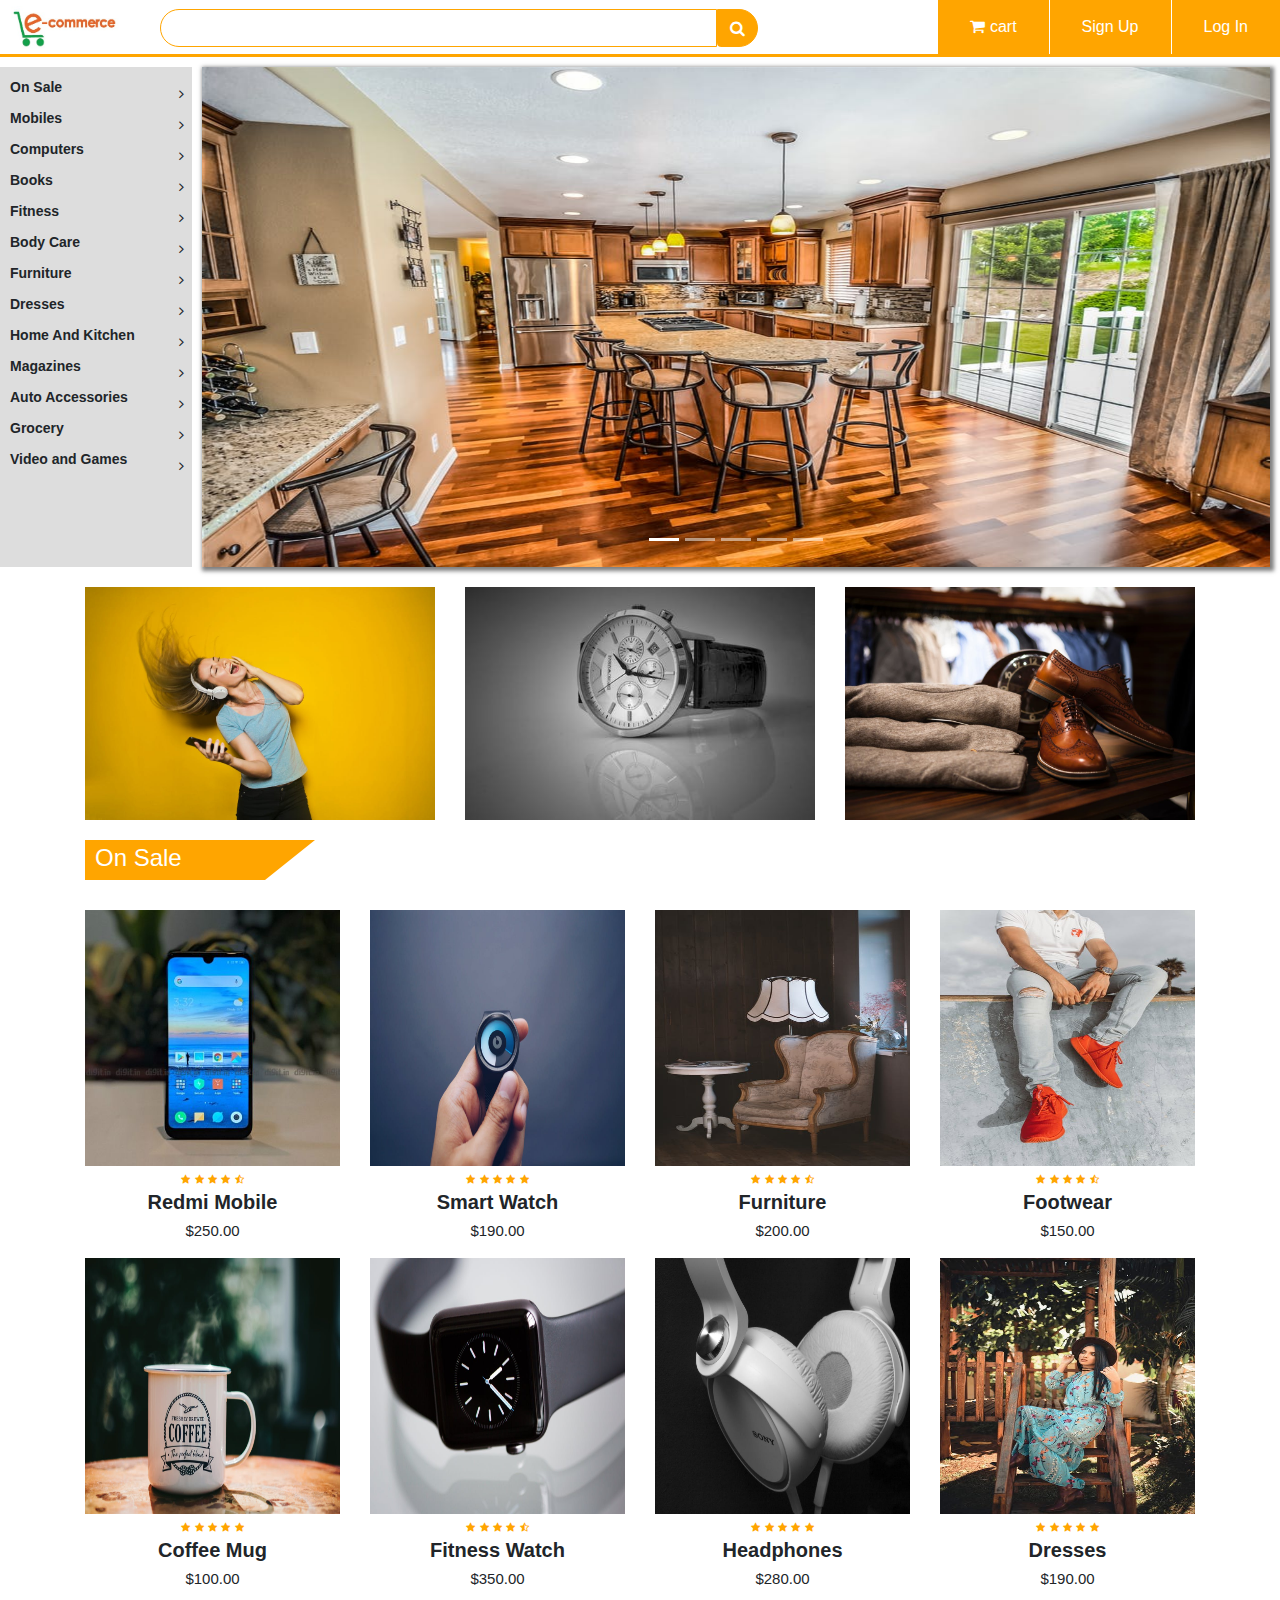
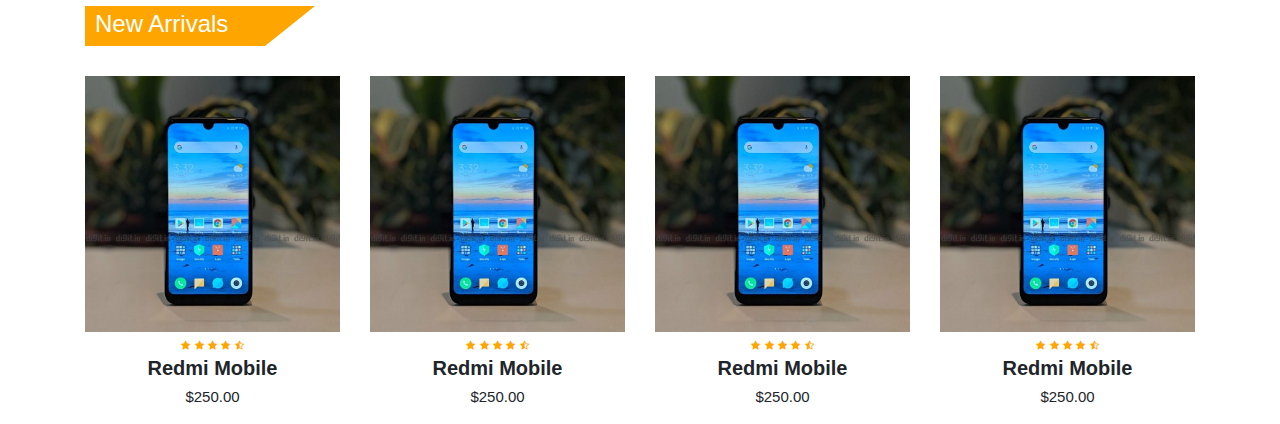
==== index.html @ 12919621 "final commit" ====
<!DOCTYPE html>
<html>
<head>
  <title>E-commerce website</title>
  <link rel="stylesheet" type="text/css" href="style.css">
  <link rel="stylesheet" href="https://stackpath.bootstrapcdn.com/bootstrap/4.3.1/css/bootstrap.min.css">
  <link rel="stylesheet" href="https://stackpath.bootstrapcdn.com/font-awesome/4.7.0/css/font-awesome.min.css">



  <script src="https://code.jquery.com/jquery-3.3.1.slim.min.js"></script>

<script src="https://stackpath.bootstrapcdn.com/bootstrap/4.3.1/js/bootstrap.min.js"></script>
</head>
<body>
  <div class="top-nav-bar">
    <div class="search-box">
      <i class="fa fa-bars" id="menu-btn" onclick="openmenu()"></i>
      <i class="fa fa-times" id="close-btn" onclick="closemenu()"></i>


      <img class="logo-image" src="images/logos.jpg">
      <input type="text" class="form-control">
      <span class="input-group-text"><i class="fa fa-search"></i></span>
    </div>
    <div class="menu-bar">
      <ul>
        <button type="cart"><i class="fa fa-shopping-cart" aria-hidden="true"></i>cart</button></a>
        <button type="Sign Up">Sign Up</button></a>
        <button type="Log In">Log In</button></a>


      </ul>
    </div>
  </div>
  <section class="header">
    <div class="side-menu" id="side-menu">
      <ul> 
        <li>On Sale<i class="fa fa-angle-right" aria-hidden="true"></i>
                       <ul>
                        <li>Sub Menu-1</li>
                        <li>Sub Menu-1</li>
                        <li>Sub Menu-1</li>
                        <li>Sub Menu-1</li>
                       </ul>
                   </li>
                 <li>Mobiles<i class="fa fa-angle-right" aria-hidden="true"></i>
                  <ul>
                      <li>Sub Menu-2</li>
                        <li>Sub Menu-2</li>
                      <li>Sub Menu-2</li>
                      <li>Sub Menu-2</li>

                  </ul>
                 </li>


                 </li>
        <li>Computers<i class="fa fa-angle-right" aria-hidden="true"></i>
          <ul>
              <li>Sub Menu-3</li>
                <li>Sub Menu-3</li>
                  <li>Sub Menu-3</li>
                    <li>Sub Menu-3</li>
            
                </ul>
            </li>
            <li>Books<i class="fa fa-angle-right" aria-hidden="true"></i>
                  <ul>
                      <li>Sub Menu-4</li>
                        <li>Sub Menu-4</li>
                      <li>Sub Menu-4</li>
                      <li>Sub Menu-4</li>

                  </ul>
                 </li>
                 <li>Fitness<i class="fa fa-angle-right" aria-hidden="true"></i>
                  <ul>
                      <li>Sub Menu-5</li>
                        <li>Sub Menu-5</li>
                      <li>Sub Menu-5</li>
                      <li>Sub Menu-5</li>

                  </ul>
                 </li>
                 <li>Body Care<i class="fa fa-angle-right" aria-hidden="true"></i>
                  <ul>
                      <li>Sub Menu-6</li>
                        <li>Sub Menu-6</li>
                      <li>Sub Menu-6</li>
                      <li>Sub Menu-6</li>

                  </ul>
                 </li>
                 <li>Furniture<i class="fa fa-angle-right" aria-hidden="true"></i>
                  <ul>
                      <li>Sub Menu-7</li>
                        <li>Sub Menu-7</li>
                      <li>Sub Menu-7</li>
                      <li>Sub Menu-7</li>

                  </ul>
                 </li>
                 <li>Dresses<i class="fa fa-angle-right" aria-hidden="true"></i>
                  <ul>
                      <li>Sub Menu-8</li>
                        <li>Sub Menu-8</li>
                      <li>Sub Menu-8</li>
                      <li>Sub Menu-8</li>

                  </ul>
                 </li>
                 <li>Home And Kitchen<i class="fa fa-angle-right" aria-hidden="true"></i>
                  <ul>
                      <li>Sub Menu-9</li>
                        <li>Sub Menu-9</li>
                      <li>Sub Menu-9</li>
                      <li>Sub Menu-9</li>

                  </ul>
                 </li>
                 <li>Magazines<i class="fa fa-angle-right" aria-hidden="true"></i>
                  <ul>
                      <li>Sub Menu-10</li>
                        <li>Sub Menu-10</li>
                      <li>Sub Menu-10</li>
                      <li>Sub Menu-10</li>

                  </ul>
                 </li>
                 <li>Auto Accessories<i class="fa fa-angle-right" aria-hidden="true"></i>
                  <ul>
                      <li>Sub Menu-11</li>
                        <li>Sub Menu-11</li>
                      <li>Sub Menu-11</li>
                      <li>Sub Menu-11</li>

                  </ul>
                 </li>
                 <li>Grocery<i class="fa fa-angle-right" aria-hidden="true"></i>
                  <ul>
                      <li>Sub Menu-12</li>
                        <li>Sub Menu-12</li>
                      <li>Sub Menu-12</li>
                      <li>Sub Menu-12</li>

                  </ul>
                 </li>

<li>Video and Games<i class="fa fa-angle-right" aria-hidden="true"></i>
                  <ul>
                      <li>Sub Menu-13</li>
                        <li>Sub Menu-13</li>
                      <li>Sub Menu-13</li>
                      <li>Sub Menu-13</li>

                  </ul>
                 </li>
            </ul>
      </div>
         <div class="slider">
      <div id="slider" class="carousel slide carousel-fade" data-ride="carousel">
    <div class="carousel-inner">
    <div class="carousel-item active">
      <img src="images/kitcten.jpeg" class="d-block abcd w-100">
    </div>
    <div class="carousel-item">
      <img src="images/computer.jpeg" class="d-block abcd w-100">
    </div>
    <div class="carousel-item">
      <img src="images/magazines.jpeg" class="d-block abcd w-100">
    </div>
    <div class="carousel-item">
      <img src="images/foodie.jpeg" class="d-block abcd w-100">
    </div>
    <div class="carousel-item">
      <img src="images/homee.jpeg" class="d-block abcd w-100">
    </div>
</div>
  <ol class="carousel-indicators">
    <li data-target="#slider" data-slide-to="0" class="active"></li>
    <li data-target="#slider" data-slide-to="1"></li>
    <li data-target="#slider" data-slide-to="2"></li>
     <li data-target="#slider" data-slide-to="3"></li>
      <li data-target="#slider" data-slide-to="4"></li>
  </ol>

  

</div>
    </div>
  </section>
  <!-- featured-catogeries -->
  <section class="featured-categories">
      <div class="container">
<div class="row">
  <div class="col-md-4">
    <img class="image1" src="images/mobile.jpeg">
  </div>
  <div class="col-md-4">
    <img class="image1" src="images/watch.jpeg">
  </div>
  <div class="col-md-4">
    <img class="image1" src="images/shoesss.jpeg">
    
  </div>
  

</div>
    </div>
  </section>

          <!---On Sale Product-->
          <section class="on-sale">
            <div class="container">
            <div class="title-box">
               <h2>On Sale</h2>
             </div>
             <div class="row">
             <div class="col-md-3">
             <div class="product-top">

                 <img class="image3" src="images/img111.jpeg">
              <div class="overlay-right">
            <button type="button" class="btn btn-secondary" title="Quick Shop">
            <i class="fa fa-eye" aria-hidden="true"></i>
            </button>
              <button type="button" class="btn btn-secondary" title="Add To Wishlist">
              <i class="fa fa-heart-o" aria-hidden="true"></i>
              </button>
              <button type="button" class="btn btn-secondary" title="Add To Cart">
              <i class="fa fa-shopping-cart" aria-hidden="true"></i>
                </button>
                    </div>
                    </div>
                                        <div class="product-bottom text-center">
                                         <i class="fa fa-star" aria-hidden="true"></i>
                                         <i class="fa fa-star" aria-hidden="true"></i>
                                         <i class="fa fa-star" aria-hidden="true"></i>
                                         <i class="fa fa-star" aria-hidden="true"></i>
                                         <i class="fa fa-star-half-o" aria-hidden="true"></i>
                                         <h3>Redmi Mobile</h3>
                                         <h5>$250.00</h5>
                                         </div>
                                         </div>
          
             
             <div class="col-md-3">
             <div class="product-top">

                 <img  src="images/watch.jpg" width="auto" height="256px">
              <div class="overlay-right">
            <button type="button" class="btn btn-secondary" title="Quick Shop">
            <i class="fa fa-eye" aria-hidden="true"></i>
            </button>
              <button type="button" class="btn btn-secondary" title="Add To Wishlist">
              <i class="fa fa-heart-o" aria-hidden="true"></i>
              </button>
              <button type="button" class="btn btn-secondary" title="Add To Cart">
              <i class="fa fa-shopping-cart" aria-hidden="true"></i>
                </button>
                    </div>
                    </div>
                                        <div class="product-bottom text-center">
                                         <i class="fa fa-star" aria-hidden="true"></i>
                                         <i class="fa fa-star" aria-hidden="true"></i>
                                         <i class="fa fa-star" aria-hidden="true"></i>
                                         <i class="fa fa-star" aria-hidden="true"></i>
                                         <i class="fa fa-star" aria-hidden="true"></i>
                                         <h3> Smart Watch</h3>
                                         <h5>$190.00</h5>
                                         </div>
                                         </div>


             <div class="col-md-3">
             <div class="product-top">

                 <img  src="images/chair.jpeg" width="auto" height="256px">
              <div class="overlay-right">
            <button type="button" class="btn btn-secondary" title="Quick Shop">
            <i class="fa fa-eye" aria-hidden="true"></i>
            </button>
              <button type="button" class="btn btn-secondary" title="Add To Wishlist">
              <i class="fa fa-heart-o" aria-hidden="true"></i>
              </button>
              <button type="button" class="btn btn-secondary" title="Add To Cart">
              <i class="fa fa-shopping-cart" aria-hidden="true"></i>
                </button>
                    </div>
                    </div>
                                        <div class="product-bottom text-center">
                                         <i class="fa fa-star" aria-hidden="true"></i>
                                         <i class="fa fa-star" aria-hidden="true"></i>
                                         <i class="fa fa-star" aria-hidden="true"></i>
                                         <i class="fa fa-star" aria-hidden="true"></i>
                                         <i class="fa fa-star-half-o" aria-hidden="true"></i>
                                         <h3> Furniture</h3>
                                         <h5>$200.00</h5>
                                         </div>
                                         </div>


            <div class="col-md-3">
             <div class="product-top">

                 <img  src="images/shoess.jpeg" width="auto" height="256px">
              <div class="overlay-right">
            <button type="button" class="btn btn-secondary" title="Quick Shop">
            <i class="fa fa-eye" aria-hidden="true"></i>
            </button>
              <button type="button" class="btn btn-secondary" title="Add To Wishlist">
              <i class="fa fa-heart-o" aria-hidden="true"></i>
              </button>
              <button type="button" class="btn btn-secondary" title="Add To Cart">
              <i class="fa fa-shopping-cart" aria-hidden="true"></i>
                </button>
                    </div>
                    </div>
                                        <div class="product-bottom text-center">
                                         <i class="fa fa-star" aria-hidden="true"></i>
                                         <i class="fa fa-star" aria-hidden="true"></i>
                                         <i class="fa fa-star" aria-hidden="true"></i>
                                         <i class="fa fa-star" aria-hidden="true"></i>
                                         <i class="fa fa-star-half-o" aria-hidden="true"></i>
                                         <h3> Footwear</h3>
                                         <h5>$150.00</h5>
                                         </div>
                                         </div>
                                         <div class="col-md-3">
             <div class="product-top">

                 <img  src="images/coffeemug.jpeg" width="auto" height="256px">
              <div class="overlay-right">
            <button type="button" class="btn btn-secondary" title="Quick Shop">
            <i class="fa fa-eye" aria-hidden="true"></i>
            </button>
              <button type="button" class="btn btn-secondary" title="Add To Wishlist">
              <i class="fa fa-heart-o" aria-hidden="true"></i>
              </button>
              <button type="button" class="btn btn-secondary" title="Add To Cart">
              <i class="fa fa-shopping-cart" aria-hidden="true"></i>
                </button>
                    </div>
                    </div>
                                        <div class="product-bottom text-center">
                                         <i class="fa fa-star" aria-hidden="true"></i>
                                         <i class="fa fa-star" aria-hidden="true"></i>
                                         <i class="fa fa-star" aria-hidden="true"></i>
                                          <i class="fa fa-star" aria-hidden="true"></i>
                                         <i class="fa fa-star" aria-hidden="true"></i>
                                        
                                         <h3> Coffee Mug</h3>
                                         <h5>$100.00</h5>
                                         </div>
                                         </div>
                                         <div class="col-md-3">
             <div class="product-top">

                 <img  src="images/fitness.jpeg" width="auto" height="256px">
              <div class="overlay-right">
            <button type="button" class="btn btn-secondary" title="Quick Shop">
            <i class="fa fa-eye" aria-hidden="true"></i>
            </button>
              <button type="button" class="btn btn-secondary" title="Add To Wishlist">
              <i class="fa fa-heart-o" aria-hidden="true"></i>
              </button>
              <button type="button" class="btn btn-secondary" title="Add To Cart">
              <i class="fa fa-shopping-cart" aria-hidden="true"></i>
                </button>
                    </div>
                    </div>
                                        <div class="product-bottom text-center">
                                         <i class="fa fa-star" aria-hidden="true"></i>
                                         <i class="fa fa-star" aria-hidden="true"></i>
                                         <i class="fa fa-star" aria-hidden="true"></i>
                                         <i class="fa fa-star" aria-hidden="true"></i>
                                         <i class="fa fa-star-half-o" aria-hidden="true"></i>
                                         <h3> Fitness Watch</h3>
                                         <h5>$350.00</h5>
                                         </div>
                                         </div>
                                         <div class="col-md-3">
             <div class="product-top">

                 <img  src="images/headphones.jpeg" width="auto" height="256px">
              <div class="overlay-right">
            <button type="button" class="btn btn-secondary" title="Quick Shop">
            <i class="fa fa-eye" aria-hidden="true"></i>
            </button>
              <button type="button" class="btn btn-secondary" title="Add To Wishlist">
              <i class="fa fa-heart-o" aria-hidden="true"></i>
              </button>
              <button type="button" class="btn btn-secondary" title="Add To Cart">
              <i class="fa fa-shopping-cart" aria-hidden="true"></i>
                </button>
                    </div>
                    </div>
                                        <div class="product-bottom text-center">
                                         <i class="fa fa-star" aria-hidden="true"></i>
                                         <i class="fa fa-star" aria-hidden="true"></i>
                                         <i class="fa fa-star" aria-hidden="true"></i>
                                         <i class="fa fa-star" aria-hidden="true"></i>
                                         <i class="fa fa-star" aria-hidden="true"></i>
                                         <h3> Headphones</h3>
                                         <h5>$280.00</h5>
                                         </div>
                                         </div>     

                                            <div class="col-md-3">
                                        <div class="product-top">

                 <img  src="images/dresses.jpeg" width="auto" height="256px">
              <div class="overlay-right">
            <button type="button" class="btn btn-secondary" title="Quick Shop">
            <i class="fa fa-eye" aria-hidden="true"></i>
            </button>
              <button type="button" class="btn btn-secondary" title="Add To Wishlist">
              <i class="fa fa-heart-o" aria-hidden="true"></i>
              </button>
              <button type="button" class="btn btn-secondary" title="Add To Cart">
              <i class="fa fa-shopping-cart" aria-hidden="true"></i>
                </button>
                    </div>
                    </div>
                                        <div class="product-bottom text-center">
                                         <i class="fa fa-star" aria-hidden="true"></i>
                                         <i class="fa fa-star" aria-hidden="true"></i>
                                         <i class="fa fa-star" aria-hidden="true"></i>
                                         <i class="fa fa-star" aria-hidden="true"></i>
                                         <i class="fa fa-star" aria-hidden="true"></i>
                                         <h3> Dresses</h3>
                                         <h5>$190.00</h5>
                                         </div>
                                         </div>
                                      </div>
                                     </div>
                                      </section>
            <!--------------New Products------------>
            <section class="new-products">

            <div class="container">
            <div class="title-box">
               <h2>New Arrivals</h2>
             </div>
             <div class="row">
             <div class="col-md-3">
             <div class="product-top">

                 <img class="image3" src="images/img111.jpeg">
              <div class="overlay-right">
            <button type="button" class="btn btn-secondary" title="Quick Shop">
            <i class="fa fa-eye" aria-hidden="true"></i>
            </button>
              <button type="button" class="btn btn-secondary" title="Add To Wishlist">
              <i class="fa fa-heart-o" aria-hidden="true"></i>
              </button>
              <button type="button" class="btn btn-secondary" title="Add To Cart">
              <i class="fa fa-shopping-cart" aria-hidden="true"></i>
                </button>
                    </div>
                    </div>
                                        <div class="product-bottom text-center">
                                         <i class="fa fa-star" aria-hidden="true"></i>
                                         <i class="fa fa-star" aria-hidden="true"></i>
                                         <i class="fa fa-star" aria-hidden="true"></i>
                                         <i class="fa fa-star" aria-hidden="true"></i>
                                         <i class="fa fa-star-half-o" aria-hidden="true"></i>
                                         <h3>Redmi Mobile</h3>
                                         <h5>$250.00</h5>
                                         </div>
                                         </div>
                
          
             <div class="col-md-3">
             <div class="product-top">

                 <img class="image3" src="images/img111.jpeg">
              <div class="overlay-right">
            <button type="button" class="btn btn-secondary" title="Quick Shop">
            <i class="fa fa-eye" aria-hidden="true"></i>
            </button>
              <button type="button" class="btn btn-secondary" title="Add To Wishlist">
              <i class="fa fa-heart-o" aria-hidden="true"></i>
              </button>
              <button type="button" class="btn btn-secondary" title="Add To Cart">
              <i class="fa fa-shopping-cart" aria-hidden="true"></i>
                </button>
                    </div>
                    </div>
                                        <div class="product-bottom text-center">
                                         <i class="fa fa-star" aria-hidden="true"></i>
                                         <i class="fa fa-star" aria-hidden="true"></i>
                                         <i class="fa fa-star" aria-hidden="true"></i>
                                         <i class="fa fa-star" aria-hidden="true"></i>
                                         <i class="fa fa-star-half-o" aria-hidden="true"></i>
                                         <h3>Redmi Mobile</h3>
                                         <h5>$250.00</h5>
                                         </div>
                                         </div>
                                      
      
             <div class="col-md-3">
             <div class="product-top">

                 <img class="image3" src="images/img111.jpeg">
              <div class="overlay-right">
            <button type="button" class="btn btn-secondary" title="Quick Shop">
            <i class="fa fa-eye" aria-hidden="true"></i>
            </button>
              <button type="button" class="btn btn-secondary" title="Add To Wishlist">
              <i class="fa fa-heart-o" aria-hidden="true"></i>
              </button>
              <button type="button" class="btn btn-secondary" title="Add To Cart">
              <i class="fa fa-shopping-cart" aria-hidden="true"></i>
                </button>
                    </div>
                    </div>
                                        <div class="product-bottom text-center">
                                         <i class="fa fa-star" aria-hidden="true"></i>
                                         <i class="fa fa-star" aria-hidden="true"></i>
                                         <i class="fa fa-star" aria-hidden="true"></i>
                                         <i class="fa fa-star" aria-hidden="true"></i>
                                         <i class="fa fa-star-half-o" aria-hidden="true"></i>
                                         <h3>Redmi Mobile</h3>
                                         <h5>$250.00</h5>
                                         </div>
                                         </div>
                                         
             <div class="col-md-3">
             <div class="product-top">

                 <img class="image3" src="images/img111.jpeg">
              <div class="overlay-right">
            <button type="button" class="btn btn-secondary" title="Quick Shop">
            <i class="fa fa-eye" aria-hidden="true"></i>
            </button>
              <button type="button" class="btn btn-secondary" title="Add To Wishlist">
              <i class="fa fa-heart-o" aria-hidden="true"></i>
              </button>
              <button type="button" class="btn btn-secondary" title="Add To Cart">
              <i class="fa fa-shopping-cart" aria-hidden="true"></i>
                </button>
                    </div>
                    </div>
                                        <div class="product-bottom text-center">
                                         <i class="fa fa-star" aria-hidden="true"></i>
                                         <i class="fa fa-star" aria-hidden="true"></i>
                                         <i class="fa fa-star" aria-hidden="true"></i>
                                         <i class="fa fa-star" aria-hidden="true"></i>
                                         <i class="fa fa-star-half-o" aria-hidden="true"></i>
                                         <h3>Redmi Mobile</h3>
                                         <h5>$250.00</h5>
                                         </div>
                                         </div>
              










            </section>

















                                      <script>
    function openmenu()
    {
      document.getElementById("side-menu").style.display="block";
      document.getElementById("menu-btn").style.display="none";
      document.getElementById("close-btn").style.display="block";
    }
     function closemenu()
    {
      document.getElementById("side-menu").style.display="none";
      document.getElementById("menu-btn").style.display="block";
      document.getElementById("close-btn").style.display="none";
    }


  </script>
<!--abcd-->
</body>
</html>
---- style.css ----
*
{
	margin: 0;
	padding: 0;
}
body
{
	background-color:#f1f3f4;
	font-family:sans-serif;
}
.top-nav-bar
{
	color: orange;
	height: 57px;
	top: 0;
	position: sticky;
	background: #fff;
	margin-bottom: 10px;
	border-bottom: 3px solid orange;
	z-index: 2;
}
.logo1
{
	
	height: 40px;
	width: 5px 10px;
}
.form-control
{
	margin-top: 9px;
	margin-left: 30px;
	border: 1px solid orange !important;
	border-top-left-radius: 20px !important;
	border-bottom-left-radius: 20px !important;
	border-top-right-radius: 0 !important;
	border-bottom-right-radius: 0 !important;
	box-shadow: none !important;
}
.logo-image
{
	height: 50px;
	width: 130px;
}
.input-group-text
{
	background-color: orange !important;
    border: 1px solid orange !important;
    margin: 8.5px 10px 3px 0 !important;
    border-top-left-radius: 0px !important;
    border-bottom-right-radius: 20px !important;
    border-top-right-radius: 20px !important;
    border-bottom-right-radius: 20px !important;
    cursor: pointer;

}
.search-box
{

	display: inline-flex;
	width: 60%;

}
.fa-search
{
	color: #fff;

}

.menu-bar
{
	width: 40%;
	height:57px;
	float: right;
}

button
{

   
  background-color: orange;
  border: none;
  color: white;
  padding: 15px 32px;
  text-align: center;
  text-decoration: none;
  display: inline-block;
  font-size: 16px;
  border-left: 1px solid #fff;
  list-style-type: none;

}
.menu-bar ul
{
	display: inline-flex;
	float: right;

}
.menu-bar ul li {
    border-left: 1px solid #fff;
    list-style-type: none;
    padding: 15px 35px;
    text-align: center;
    background-color: orange;
    cursor: pointer;
}

.menu-bar ul li a {
    font-size: 16px;
    font-weight: bold;
    color: #fff;
    text-decoration: none;
}
.fa-shopping-cart
{
	margin-right: 5px;
}
@media only screen and (max-width: 980px)
{
	.top-nav-bar
	{
        height: 118px;
        border-bottom: 0;
	}
	.search-box
	{
		width: 100%;
	}
	.menu-bar
	{
		width: 100%;
	}
	.menu-bar ul
	{
		margin: 10px 0;
		width: 100%;
	}
	.button
	{
		height: 57px;
		width: 100%;
	}
	}



	/*---------------------Side menu-----------------*/
	.side-menu
	{
		height: 500px;
		width: 15%;
		font-size: 14px;
		float: left;
		z-index: 2;
		background-color: #ddd;
	}
.side-menu ul
{
	margin-left: 10px;
}
.side-menu ul li
{
	list-style-type: none;
	font-weight: bold;
	margin-top: 10px;
	cursor: pointer;
}
.side-menu ul li:hover
{
    color: orange;
}
.side-menu ul li ul
{
	display: none;
	z-index: 10;
	top: 77px;
}
.side-menu ul li:hover ul
{
	display: block;
	height: 300px !important;
	margin-left: 15%;
	padding: 0 100px 10px 10px;
	position: fixed;
	background:#ececec;
	box-shadow: 1px 1px 4px 1px rgba(0,0,0,0.5);
}
.fa-angle-right
{
	margin-top: 10px;
	margin-right: 8px;
	float: right;
}
#menu-btn, #close-btn
{
	font-size: 30px;
	margin: 10px;
	color: orange;
    display: none;
}




@media only screen and (max-width: 980px)
{
	.side-menu
	{
		width:30%;
		z-index: 20;
		top: 133px;
		position: fixed;
		font-size: 12px;
		display: none;
	}

	.side-menu ul li ul
	{
		top: 133px;
	}
	.side-menu ul li:hover ul
	{
		margin-left: 31%;
	}
	#menu-btn
	{
		display: block;
	}
}

	.abcd
	{
		height: 500px;
		width: 90%
	}

/*------------------------slider CSS--------------------------*/

.slider
{
	width: 85%;
	margin-left: 15%;
	padding: 0 10px;
}
.carousel
{
	box-shadow: 2px 2px 4px 2px rgba(0,0,0,0.5);
}

.carousel-indicators
{
	z-index: 1 !important;

}
@media only screen and (max-width: 980px)
{
	.slider

{
	width: 100%;
	margin-left: 0;
}
}
/* .image1
{
height: auto;
width: 100%;
margin-top: 10px;
margin-left: 90px;
} */

/*--------------featured-categories CSS----------------*/
.featured-categories
{
	margin: 50px o;

}
.featured-categories img
{
	width: 100%;
	padding: 20px 0;
	transition: 1s;
	cursor: pointer;
}
.featured-categories img:hover
{
	transform: scale(1.1);
}
/*------------------On Sale Product CSS--------------------*/
.title-box
{
	background: orange;
	color: #fff;
	width: 180px;
	padding: 4px 10px;
	height: 40px;
	margin-bottom: 30px;
	display: flex;
	/* margin-left: 90px; */
}
.title-box h2
{
	font-size: 24px;
}
.title-box::after
{
	content: '';
	border-top: 40px solid orange;
	border-right: 50px solid transparent;
	position: absolute;
	display: flex;
	margin-top: -4px;
	margin-left: 170px;
}
.image3
{
	
height: 256px;
width: 200%;
/* margin-top: 10px;
margin-left: 90px;  */
}
/*--------------------product-top CSS------------------*/
.product-top img
{
	width: 100%;
}
.overlay-right
{
	display: block;
	opacity: 0;
	position: absolute;
	top: 10%;
	margin-left: 0;
	width: 70px;
}
.overlay-right .fa
{
    /* color: pointer; */
    cursor: pointer;
    background-color: #fff;
    color: #000;
    height: 35px;
    width: 35px;
    font-size: 20px;
    padding: 7px;
    margin-top: 5%;
    margin-bottom: 5%;
}
.overlay-right .btn-secondary
{
	background: none !important;
	border: none !important;
    box-shadow: none !important;
}
.product-top:hover .overlay-right
{
	opacity: 1;
	margin-left: 5%;
	transition: 0.5s;
}

 /*-----------product-bottom CSS--------------*/
 .product-bottom .fa
 {
 	color: orange;
 	font-size: 10px;
 }
 .product-bottom h3
 {
 	font-size: 20px;
 	font-weight: bold;
 }
 .product-bottom h5
 {
 	font-size: 15px;
 	padding-bottom: 10px;
 }
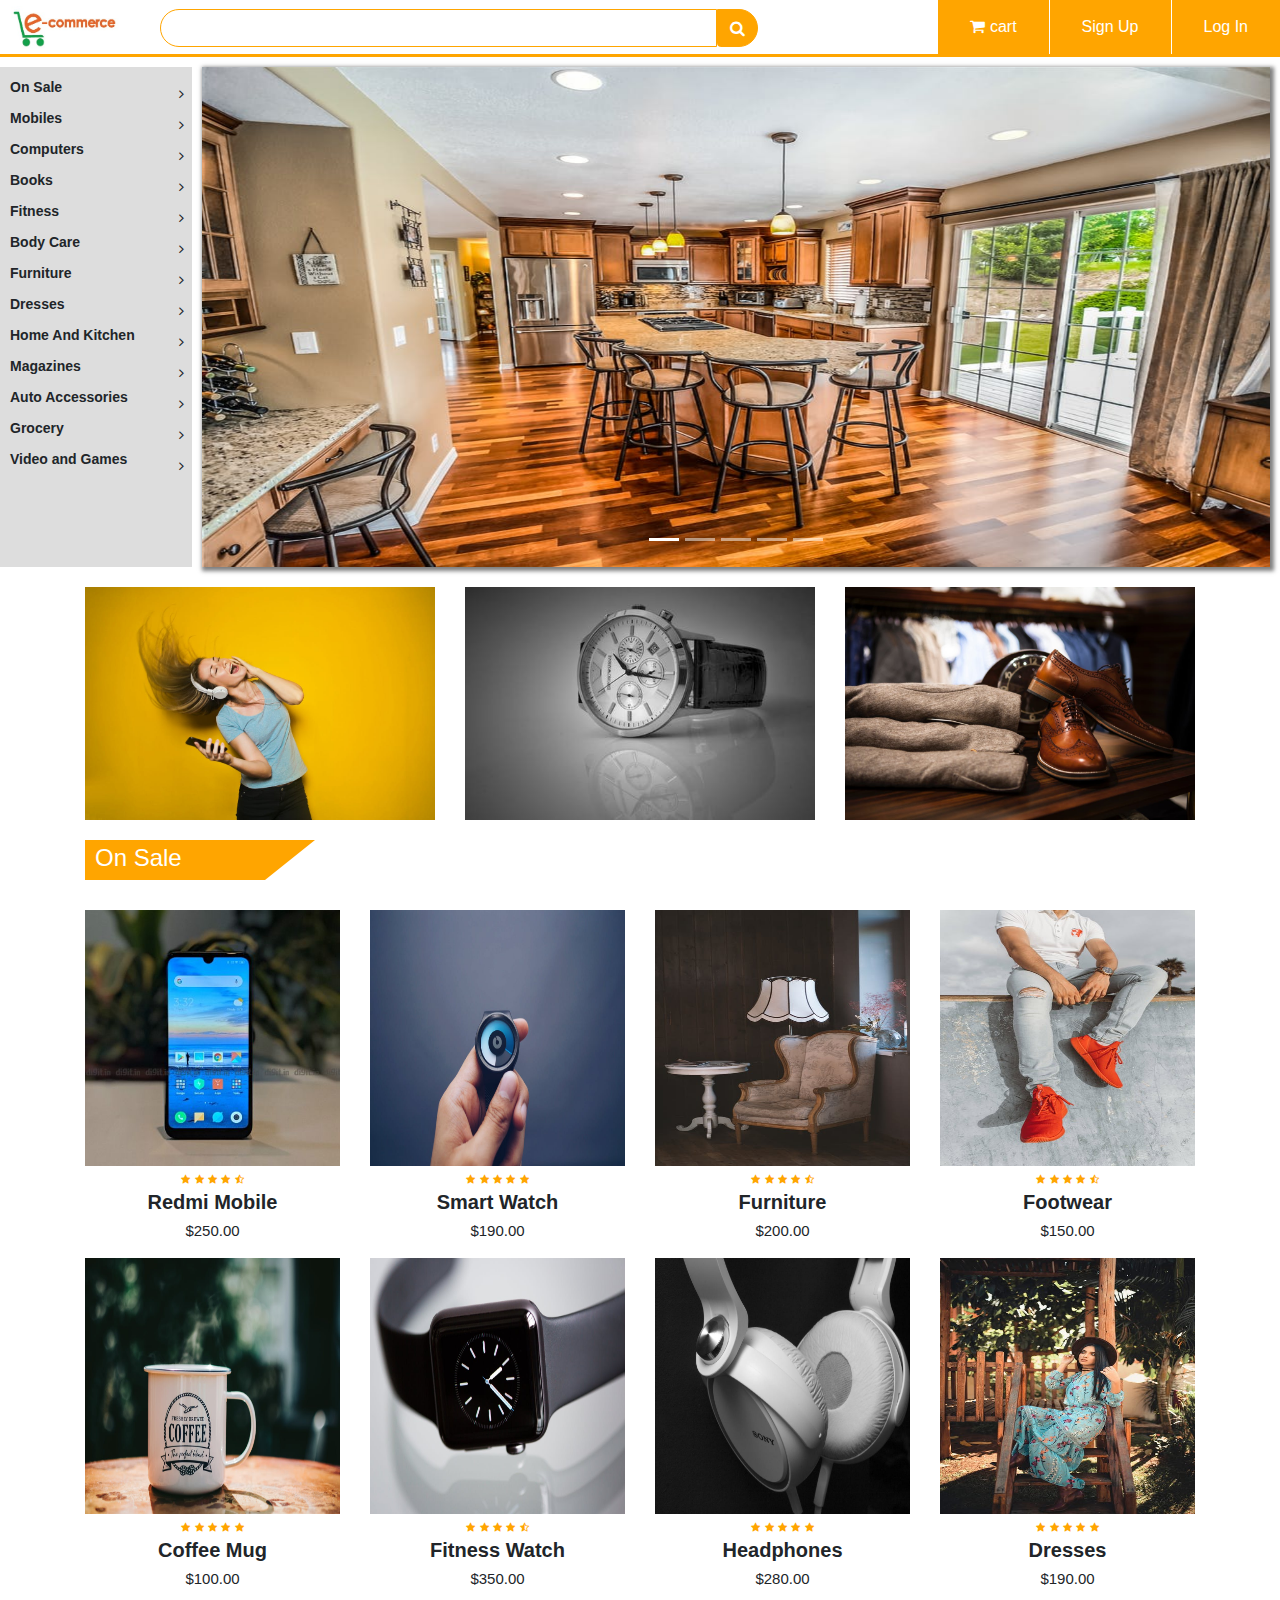
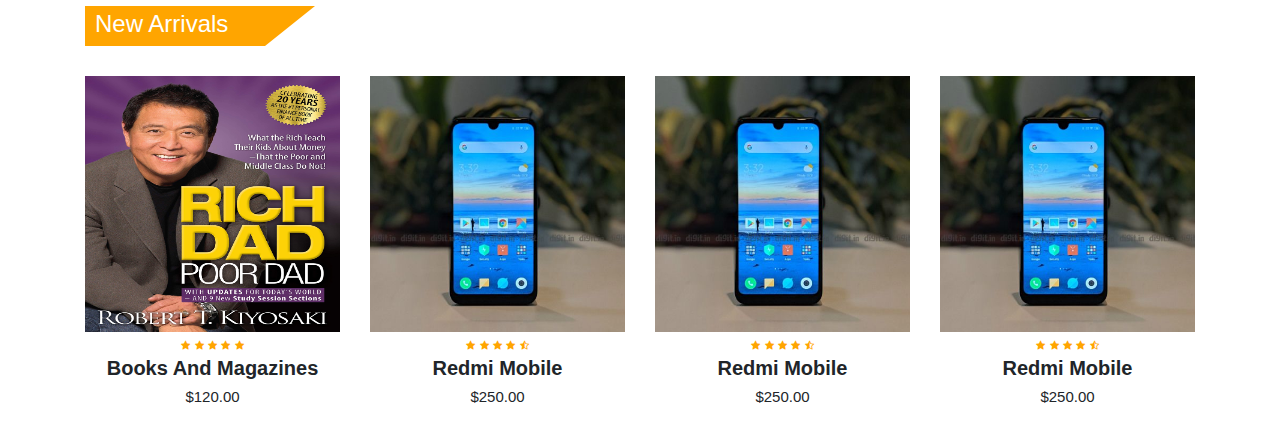
==== commit 923c49f0: "final commit" ====
--- a/index.html
+++ b/index.html
@@ -447,27 +447,27 @@
              <div class="col-md-3">
              <div class="product-top">
 
-                 <img class="image3" src="images/img111.jpeg">
-              <div class="overlay-right">
-            <button type="button" class="btn btn-secondary" title="Quick Shop">
-            <i class="fa fa-eye" aria-hidden="true"></i>
-            </button>
-              <button type="button" class="btn btn-secondary" title="Add To Wishlist">
-              <i class="fa fa-heart-o" aria-hidden="true"></i>
-              </button>
-              <button type="button" class="btn btn-secondary" title="Add To Cart">
-              <i class="fa fa-shopping-cart" aria-hidden="true"></i>
-                </button>
-                    </div>
-                    </div>
-                                        <div class="product-bottom text-center">
-                                         <i class="fa fa-star" aria-hidden="true"></i>
-                                         <i class="fa fa-star" aria-hidden="true"></i>
-                                         <i class="fa fa-star" aria-hidden="true"></i>
-                                         <i class="fa fa-star" aria-hidden="true"></i>
-                                         <i class="fa fa-star-half-o" aria-hidden="true"></i>
-                                         <h3>Redmi Mobile</h3>
-                                         <h5>$250.00</h5>
+                 <img class="image3" src="images/books.jpg">
+              <div class="overlay-right">
+            <button type="button" class="btn btn-secondary" title="Quick Shop">
+            <i class="fa fa-eye" aria-hidden="true"></i>
+            </button>
+              <button type="button" class="btn btn-secondary" title="Add To Wishlist">
+              <i class="fa fa-heart-o" aria-hidden="true"></i>
+              </button>
+              <button type="button" class="btn btn-secondary" title="Add To Cart">
+              <i class="fa fa-shopping-cart" aria-hidden="true"></i>
+                </button>
+                    </div>
+                    </div>
+                                        <div class="product-bottom text-center">
+                                         <i class="fa fa-star" aria-hidden="true"></i>
+                                         <i class="fa fa-star" aria-hidden="true"></i>
+                                         <i class="fa fa-star" aria-hidden="true"></i>
+                                         <i class="fa fa-star" aria-hidden="true"></i>
+                                         <i class="fa fa-star" aria-hidden="true"></i>
+                                         <h3>Books And Magazines</h3>
+                                         <h5>$120.00</h5>
                                          </div>
                                          </div>
                 
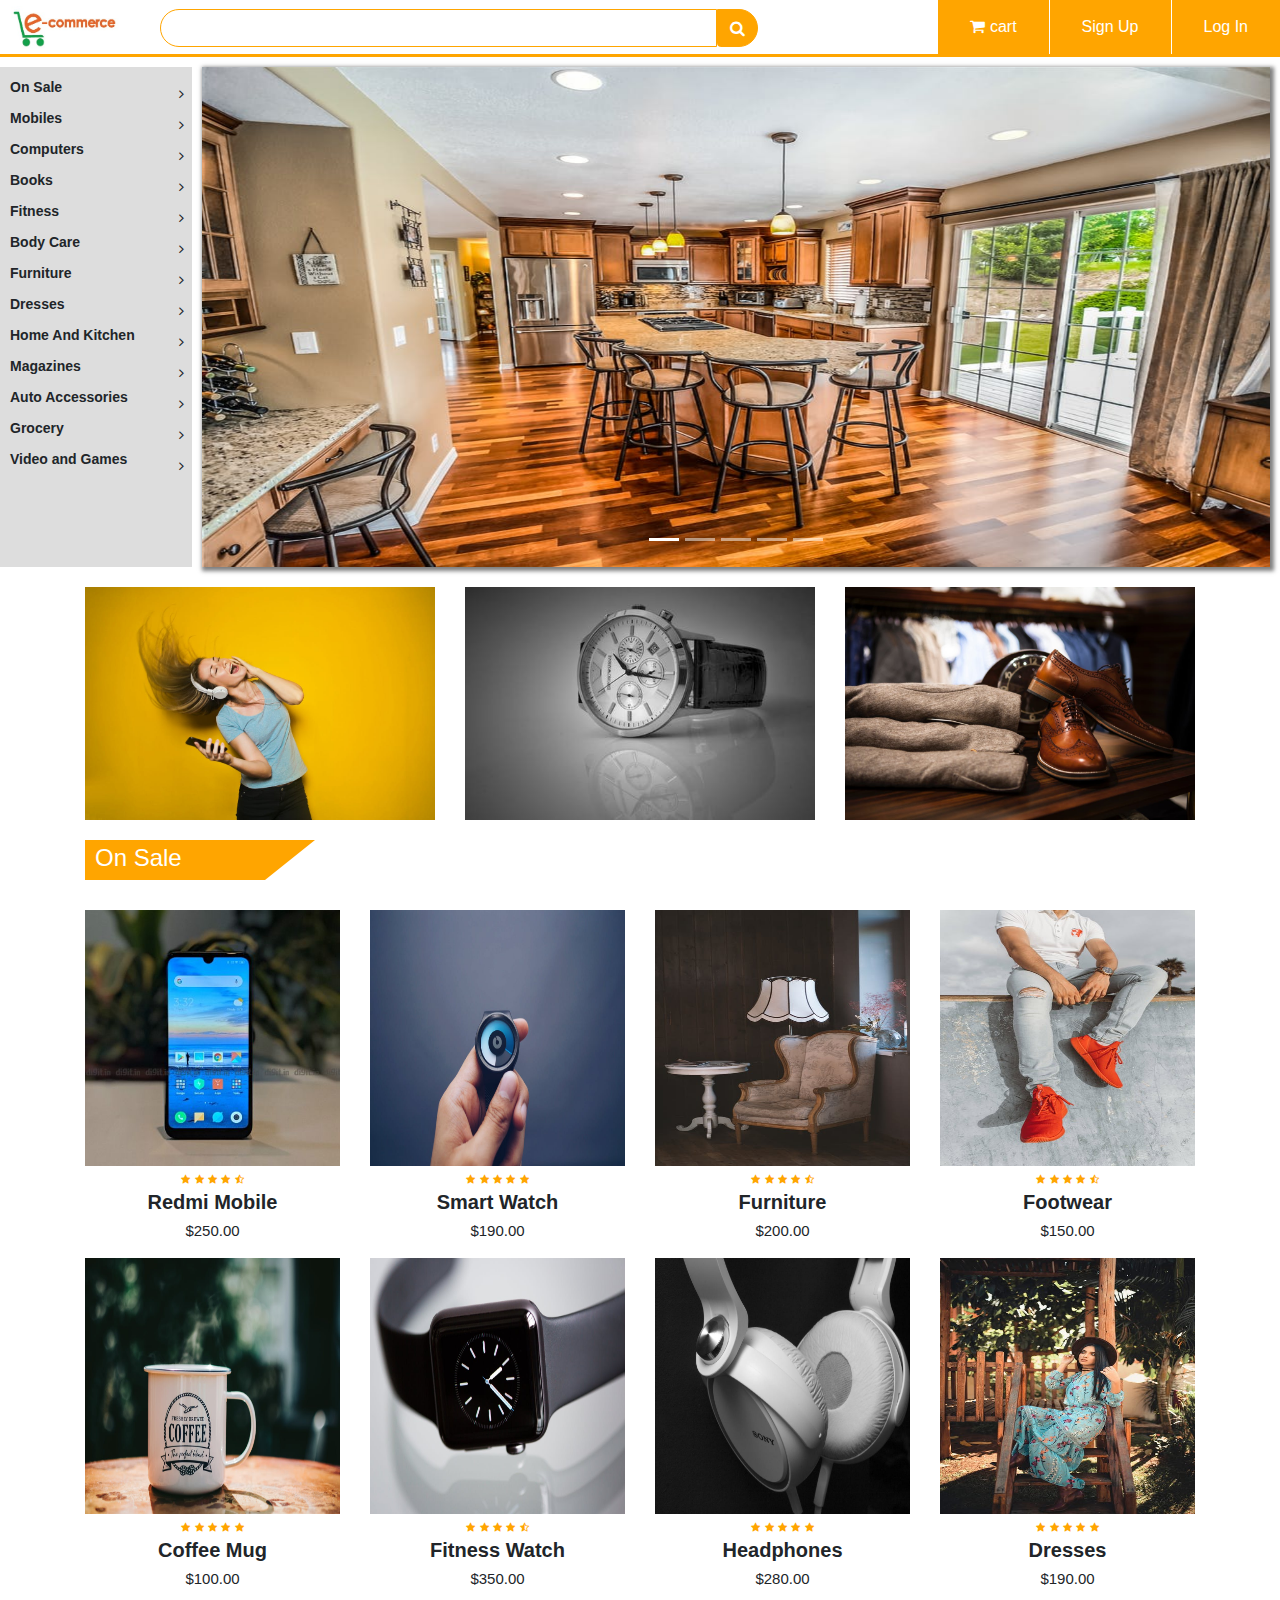
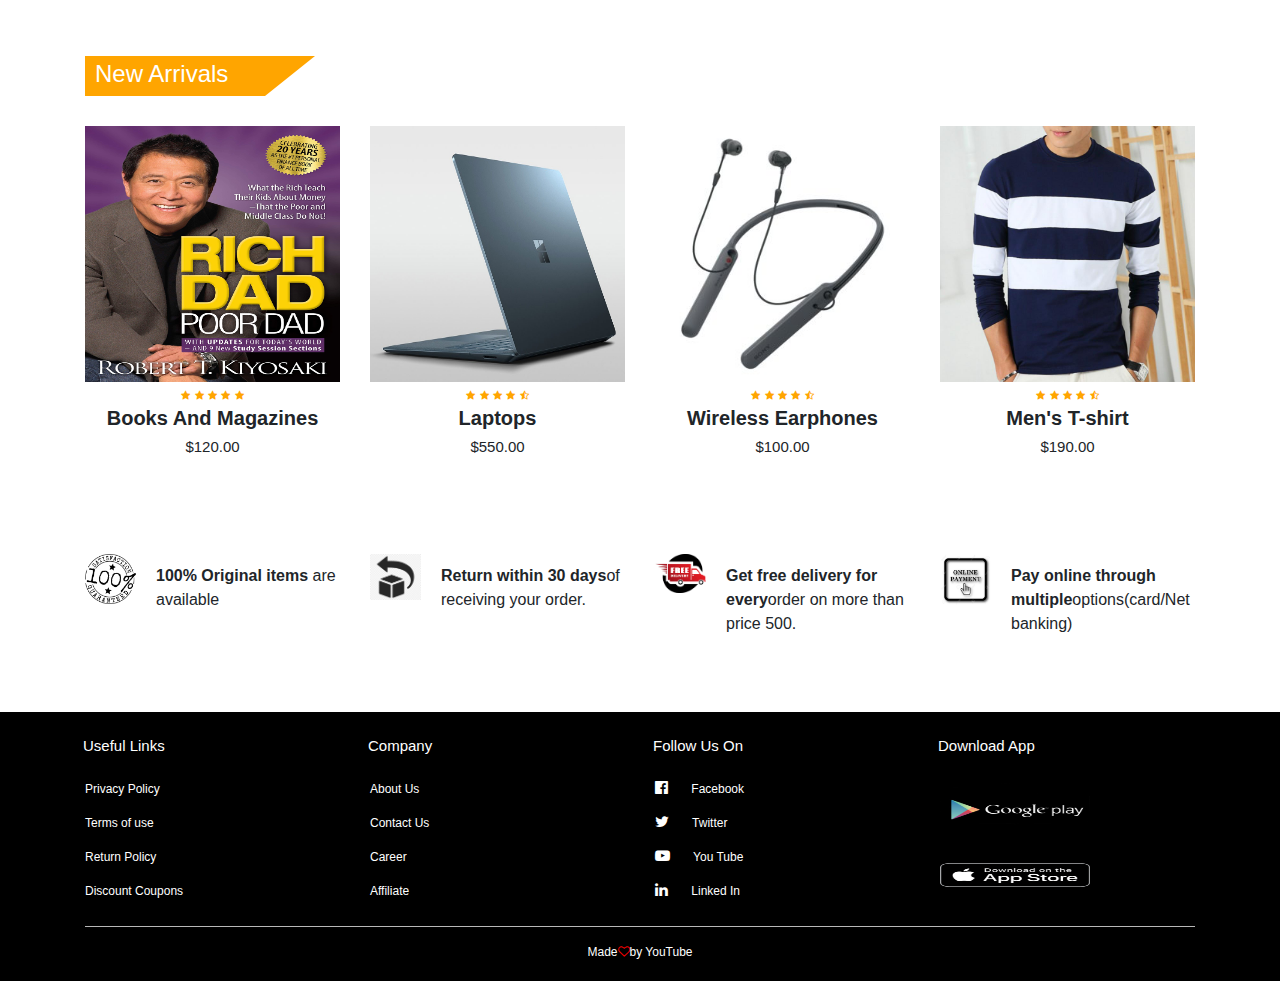
==== commit 581e8209: "added code" ====
--- a/index.html
+++ b/index.html
@@ -475,7 +475,7 @@
              <div class="col-md-3">
              <div class="product-top">
 
-                 <img class="image3" src="images/img111.jpeg">
+                 <img class="image3" src="images/laptop.jpg">
               <div class="overlay-right">
             <button type="button" class="btn btn-secondary" title="Quick Shop">
             <i class="fa fa-eye" aria-hidden="true"></i>
@@ -494,8 +494,8 @@
                                          <i class="fa fa-star" aria-hidden="true"></i>
                                          <i class="fa fa-star" aria-hidden="true"></i>
                                          <i class="fa fa-star-half-o" aria-hidden="true"></i>
-                                         <h3>Redmi Mobile</h3>
-                                         <h5>$250.00</h5>
+                                         <h3>Laptops</h3>
+                                         <h5>$550.00</h5>
                                          </div>
                                          </div>
                                       
@@ -503,7 +503,7 @@
              <div class="col-md-3">
              <div class="product-top">
 
-                 <img class="image3" src="images/img111.jpeg">
+                 <img class="image3" src="images/bluetooth.jpg">
               <div class="overlay-right">
             <button type="button" class="btn btn-secondary" title="Quick Shop">
             <i class="fa fa-eye" aria-hidden="true"></i>
@@ -522,15 +522,15 @@
                                          <i class="fa fa-star" aria-hidden="true"></i>
                                          <i class="fa fa-star" aria-hidden="true"></i>
                                          <i class="fa fa-star-half-o" aria-hidden="true"></i>
-                                         <h3>Redmi Mobile</h3>
-                                         <h5>$250.00</h5>
+                                         <h3>Wireless Earphones</h3>
+                                         <h5>$100.00</h5>
                                          </div>
                                          </div>
                                          
              <div class="col-md-3">
              <div class="product-top">
 
-                 <img class="image3" src="images/img111.jpeg">
+                 <img class="image3" src="images/tshirt.jpg">
               <div class="overlay-right">
             <button type="button" class="btn btn-secondary" title="Quick Shop">
             <i class="fa fa-eye" aria-hidden="true"></i>
@@ -549,22 +549,93 @@
                                          <i class="fa fa-star" aria-hidden="true"></i>
                                          <i class="fa fa-star" aria-hidden="true"></i>
                                          <i class="fa fa-star-half-o" aria-hidden="true"></i>
-                                         <h3>Redmi Mobile</h3>
-                                         <h5>$250.00</h5>
-                                         </div>
-                                         </div>
-              
-
-
-
-
-
-
-
-
-
-
-            </section>
+                                         <h3>Men's T-shirt</h3>
+                                         <h5>$190.00</h5>
+                                         </div>
+                                         </div>
+                                        </section>
+                        <!--------------Website features--------->
+                        <section class="website-features">
+                          <div class="container">
+                            <div class="row">
+                              <div class="col-md-3 feature-box">
+                                <img src="images/satisfaction.png">
+                                <div class="feature-text">
+                                  <p><b>100% Original items </b>are available</p>
+
+                                  
+                                </div>
+                                </div>
+                                <div class="col-md-3 feature-box">
+                                  <img src="images/easy.png">
+                                  <div class="feature-text">
+                                    <p><b>Return within 30 days</b>of receiving your order.</p>
+                                    
+                                  </div>
+                                </div>
+                                <div class="col-md-3 feature-box">
+                                  <img src="images/free.png">
+                                  <div class="feature-text">
+                                    <p><b>Get free delivery for every</b>order on more than price 500.</p>
+                                  </div>
+                                </div>
+                                <div class="col-md-3 feature-box">
+                                  <img src="images/online.jpg">
+                                  <div class="feature-text">
+                                    <p><b>Pay online through multiple</b>options(card/Net banking)</p>
+                                    
+                                  </div>
+                                </div>
+                              </div>
+                             </div>
+                          </section>
+                <!------------footer-------->
+                <section class="footer">
+                  <div class="container tex-center">
+                    <div class="row">
+                        <div class="col-md-3">
+                      <h1>Useful Links</h1>
+                      <p>Privacy Policy</p>
+                      <p>Terms of use</p>
+                       <p>Return Policy</p>
+                       <p>Discount Coupons</p>                      
+
+                    </div>
+                    <div class="col-md-3">
+                      <h1>Company</h1>
+                      <p>About Us</p>
+                      <p>Contact Us</p>
+                       <p>Career</p>
+                       <p>Affiliate</p>                      
+
+                    </div>
+                    <div class="col-md-3">
+                      <h1>Follow Us On</h1>
+                      <p><i class="fa fa-facebook-official"></i> Facebook</p>
+                      <p><i class="fa fa-twitter"></i> Twitter</p>
+                       <p><i class="fa fa-youtube-play"></i> You Tube</p>
+                       <p><i class="fa fa-linkedin"></i> Linked In</p>                      
+
+                    </div>
+                                           
+                    <div class="col-md-3 footer-image">
+                      <h1>Download App</h1>
+                      <img src="images/apppp.jpg" width="40%" height="60px"><br>
+
+                      <img src="images/aa.png" width="55%" height="70px">
+                    </div>
+
+
+                  </div>
+                  <hr>
+                  <p class="copyright">Made<i class="fa fa-heart-o"></i>by YouTube</p>
+
+                
+
+                  
+
+                      </div>
+                </section>
 
 
 
--- a/style.css
+++ b/style.css
@@ -375,4 +375,73 @@
  	font-size: 15px;
  	padding-bottom: 10px;
  }
- + .new-products
+ {
+ 	margin: 50px 0;
+
+ }
+ /*--------------website-features----------*/
+ .website-features
+ {
+ 	margin: 60px 0;
+
+ }
+ .website-features img
+ {
+ 	width: 20%;
+ }
+ .feature-text
+ {
+ 	margin-top: 10px;
+ 	float: right;
+ 	width: 80%;
+ 	padding-left: 20px;
+ }
+ .feature-box
+ {
+ 	padding-top: 20px;
+ }
+ /*--------------------footer--------------*/
+ .footer
+ {
+ 	margin-top: 50px;
+ 	background: #000;
+ 	color: #fff;
+ }
+ .footer h1
+ {
+ 	font-size: 15px;
+ 	margin: 25px -2px;
+ }
+ .footer p
+ {
+ 	font-size: 12px;
+
+ }
+ .copyright
+ {
+ 	margin-bottom: -80px;
+ 	text-align: center;
+ 	font-size: 15px;
+ 	padding-bottom: 20px;
+ }
+ .fa-heart-o
+ {
+ 	color: red;
+ 	font-size: 15px;
+ }
+ .footer hr
+
+{
+	margin-top: 10px;
+	background-color: #ccc;
+}
+.footer-image img
+{
+	width: 150px;
+}
+.footer .row .fa
+{
+	padding-right: 20px;
+	font-size: 15px;
+}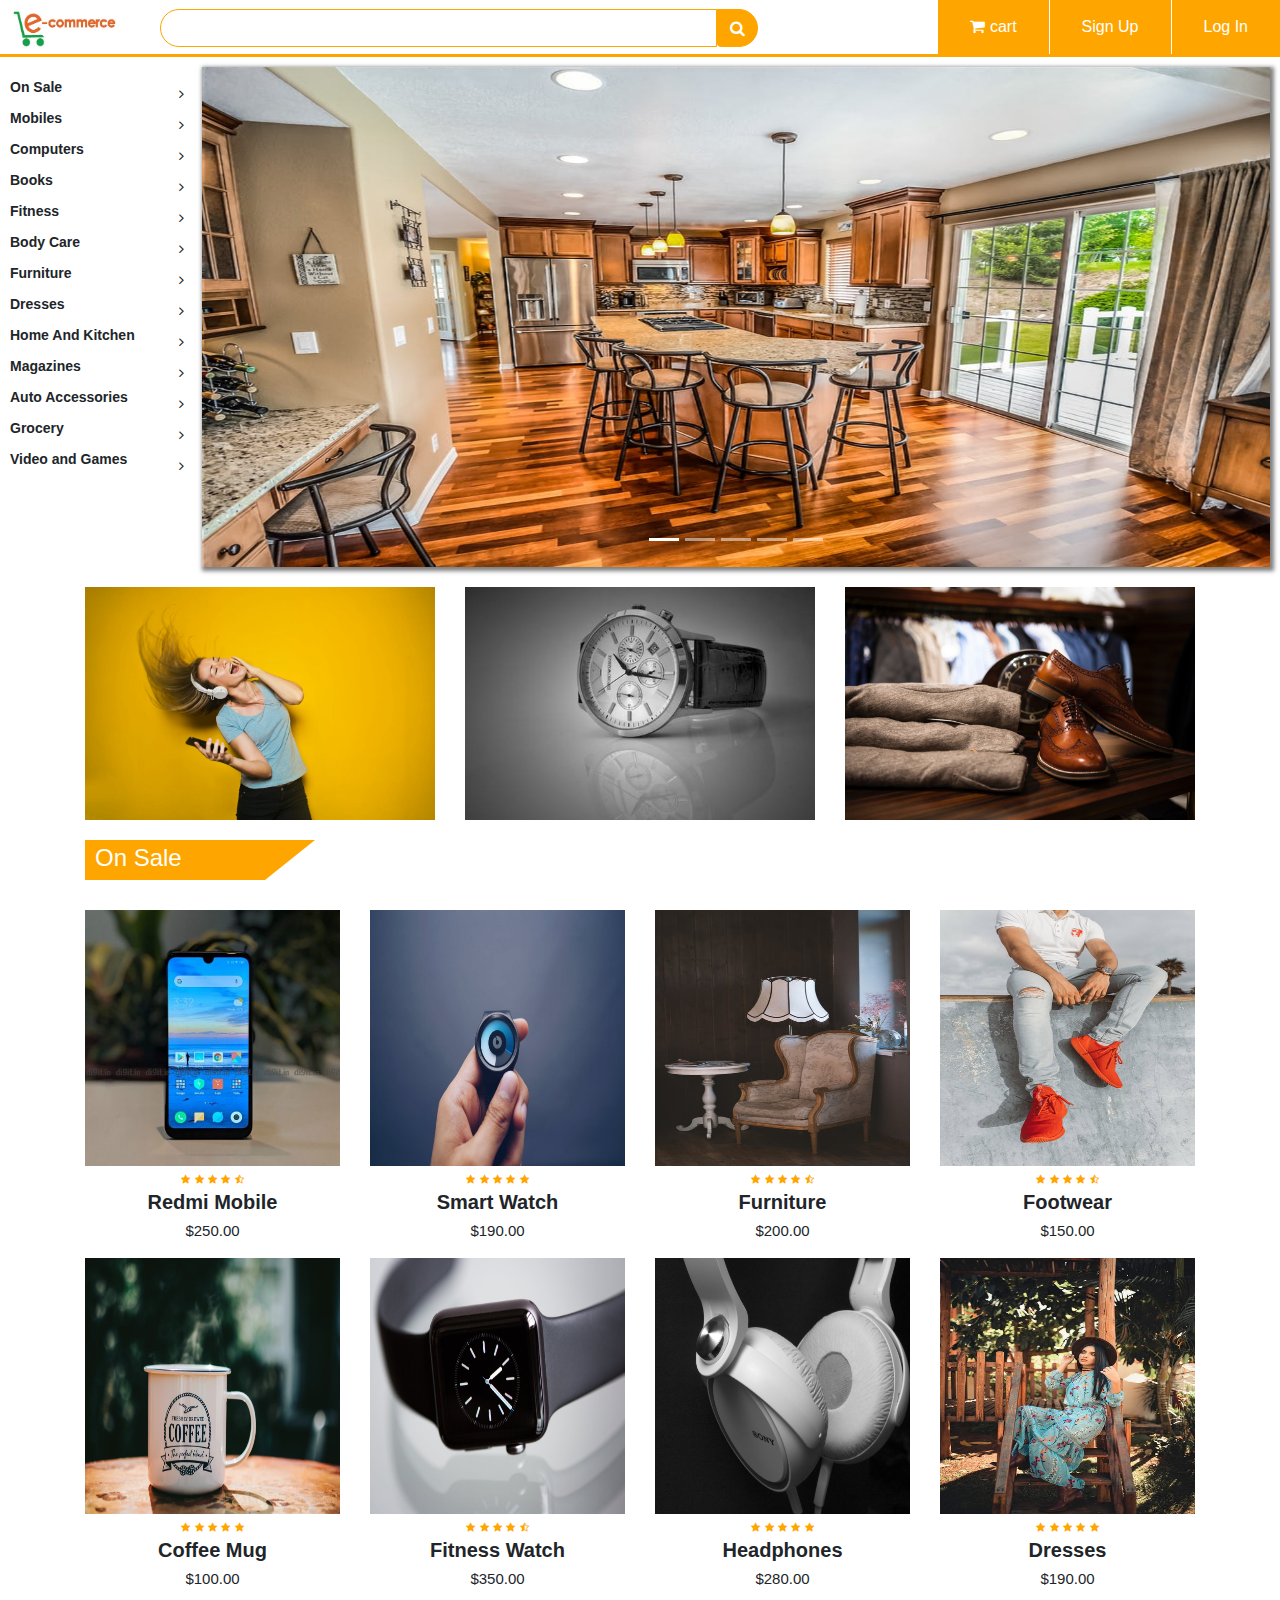
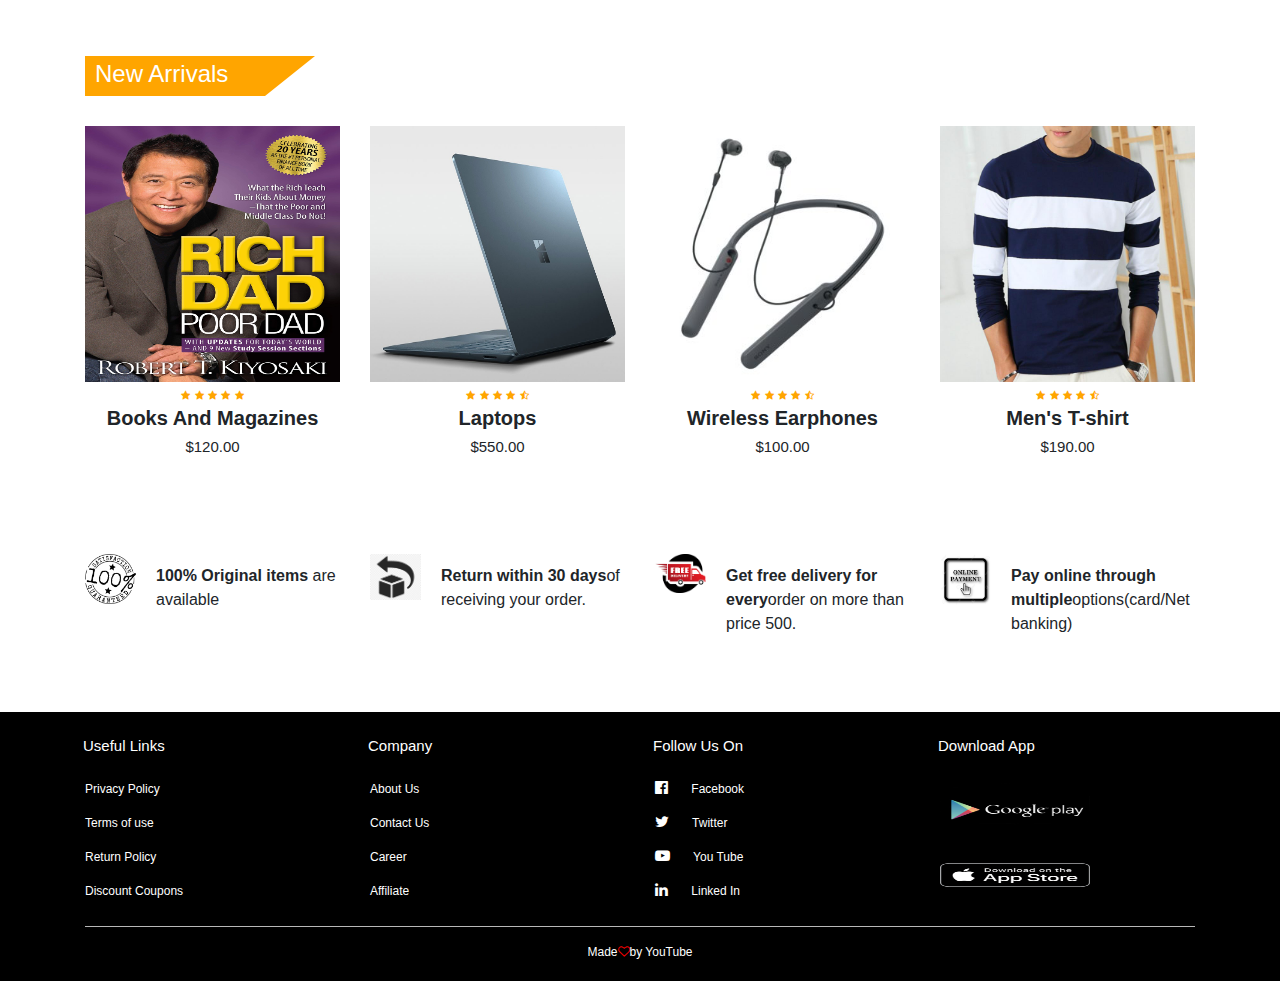
==== commit 9b67c310: "changed color" ====
--- a/index.html
+++ b/index.html
@@ -165,7 +165,7 @@
       <img src="images/kitcten.jpeg" class="d-block abcd w-100">
     </div>
     <div class="carousel-item">
-      <img src="images/computer.jpeg" class="d-block abcd w-100">
+      <img src="images/cmp.jpeg" class="d-block abcd w-100">
     </div>
     <div class="carousel-item">
       <img src="images/magazines.jpeg" class="d-block abcd w-100">
@@ -220,7 +220,7 @@
              <div class="col-md-3">
              <div class="product-top">
 
-                 <img class="image3" src="images/img111.jpeg">
+                 <a href="product.html"><img class="image3" src="images/img111.jpeg"></a>
               <div class="overlay-right">
             <button type="button" class="btn btn-secondary" title="Quick Shop">
             <i class="fa fa-eye" aria-hidden="true"></i>
@@ -248,7 +248,7 @@
              <div class="col-md-3">
              <div class="product-top">
 
-                 <img  src="images/watch.jpg" width="auto" height="256px">
+                 <a href="product.html"><img  src="images/watch.jpg" width="auto" height="256px"></a>
               <div class="overlay-right">
             <button type="button" class="btn btn-secondary" title="Quick Shop">
             <i class="fa fa-eye" aria-hidden="true"></i>
@@ -276,7 +276,7 @@
              <div class="col-md-3">
              <div class="product-top">
 
-                 <img  src="images/chair.jpeg" width="auto" height="256px">
+<a href="product.html"><img  src="images/chair.jpeg" width="auto" height="256px"></a>
               <div class="overlay-right">
             <button type="button" class="btn btn-secondary" title="Quick Shop">
             <i class="fa fa-eye" aria-hidden="true"></i>
@@ -304,7 +304,7 @@
             <div class="col-md-3">
              <div class="product-top">
 
-                 <img  src="images/shoess.jpeg" width="auto" height="256px">
+                 <a href="product.html"><img  src="images/shoess.jpeg" width="auto" height="256px"></a>
               <div class="overlay-right">
             <button type="button" class="btn btn-secondary" title="Quick Shop">
             <i class="fa fa-eye" aria-hidden="true"></i>
@@ -330,7 +330,7 @@
                                          <div class="col-md-3">
              <div class="product-top">
 
-                 <img  src="images/coffeemug.jpeg" width="auto" height="256px">
+                 <a href="product.html"><img  src="images/coffeemug.jpeg" width="auto" height="256px"></a>
               <div class="overlay-right">
             <button type="button" class="btn btn-secondary" title="Quick Shop">
             <i class="fa fa-eye" aria-hidden="true"></i>
@@ -357,7 +357,7 @@
                                          <div class="col-md-3">
              <div class="product-top">
 
-                 <img  src="images/fitness.jpeg" width="auto" height="256px">
+                 <a href="product.html"><img  src="images/fitness.jpeg" width="auto" height="256px"></a>
               <div class="overlay-right">
             <button type="button" class="btn btn-secondary" title="Quick Shop">
             <i class="fa fa-eye" aria-hidden="true"></i>
@@ -383,7 +383,7 @@
                                          <div class="col-md-3">
              <div class="product-top">
 
-                 <img  src="images/headphones.jpeg" width="auto" height="256px">
+                 <a href="product.html"><img  src="images/headphones.jpeg" width="auto" height="256px"></a>
               <div class="overlay-right">
             <button type="button" class="btn btn-secondary" title="Quick Shop">
             <i class="fa fa-eye" aria-hidden="true"></i>
@@ -410,7 +410,7 @@
                                             <div class="col-md-3">
                                         <div class="product-top">
 
-                 <img  src="images/dresses.jpeg" width="auto" height="256px">
+                 <a href="product.html"><img  src="images/dresses.jpeg" width="auto" height="256px"></a>
               <div class="overlay-right">
             <button type="button" class="btn btn-secondary" title="Quick Shop">
             <i class="fa fa-eye" aria-hidden="true"></i>
--- a/style.css
+++ b/style.css
@@ -151,7 +151,7 @@
 		font-size: 14px;
 		float: left;
 		z-index: 2;
-		background-color: #ddd;
+		background-color: #fff;
 	}
 .side-menu ul
 {
@@ -444,4 +444,67 @@
 {
 	padding-right: 20px;
 	font-size: 15px;
+}
+/*--------------------------single-product-------------*/
+.single-product
+{
+	margin-top: 70px;
+}
+.new-arrival
+{
+	background: green;
+	width: 50px;
+	color: #fff;
+	font-size: 12px;
+	font-weight: bold;
+	margin-top: 20px;
+}
+.col-md-7 h2
+{
+	color: #555;
+}
+.single-product .fa
+{
+	color: orange;
+}
+.single-product .price
+{
+	color: orange;
+	font-size: 26px;
+	font-weight: bold;
+	padding-top: 20px;
+}
+.single-product input
+{
+	border: 1px solid #ccc;
+	font-weight: bold;
+	height: 33px;
+	text-align: center;
+	width: 30px;
+}
+.single-product .btn-primary
+{
+	background: orange !important;
+	color: #fff;
+	font-size: 15px;
+	margin-left: 20px;
+	border: none;
+	box-shadow: none !important;
+
+}
+/*------------------product-description-----------------*/
+.product-description h6
+{
+	margin-top: 50px;
+	color: orange;
+
+}
+.product-description p
+{
+	margin-top: 30px;
+
+}
+.product-description hr
+{
+	margin-bottom: 50px;
 }